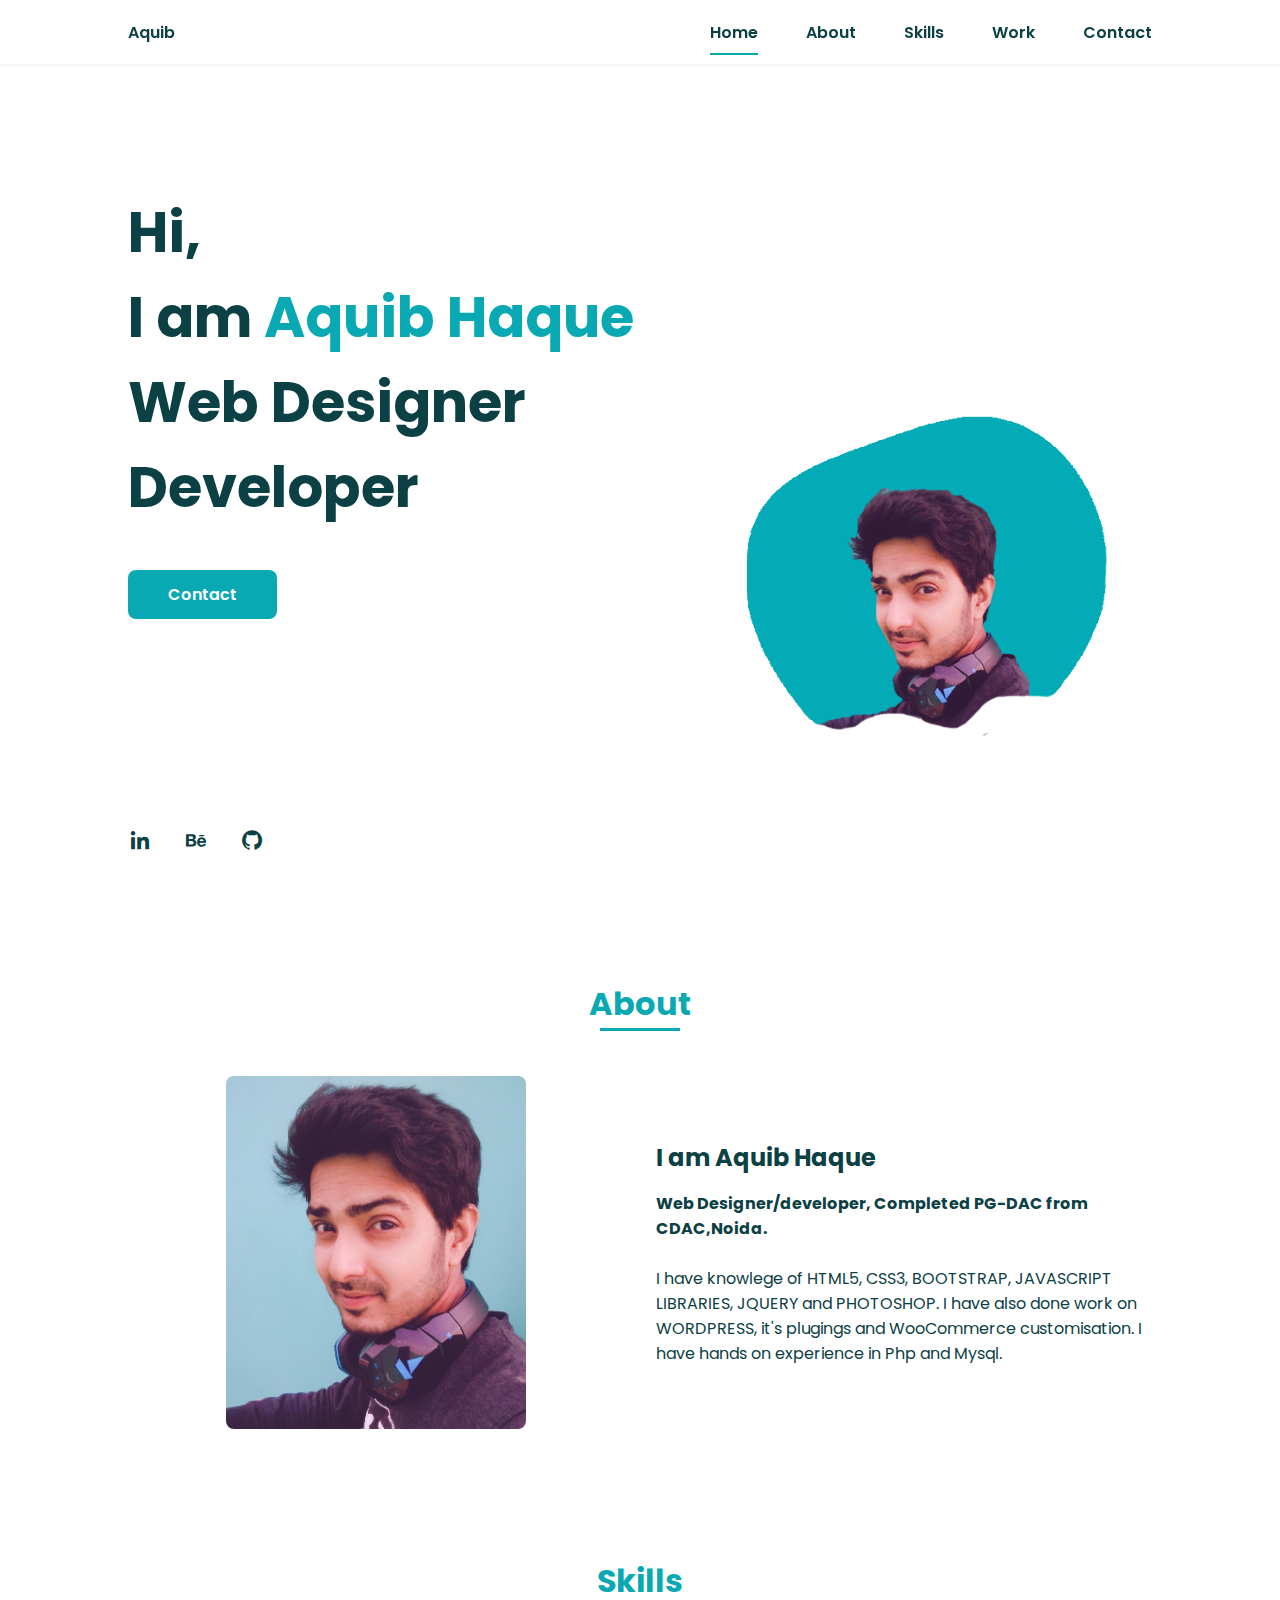
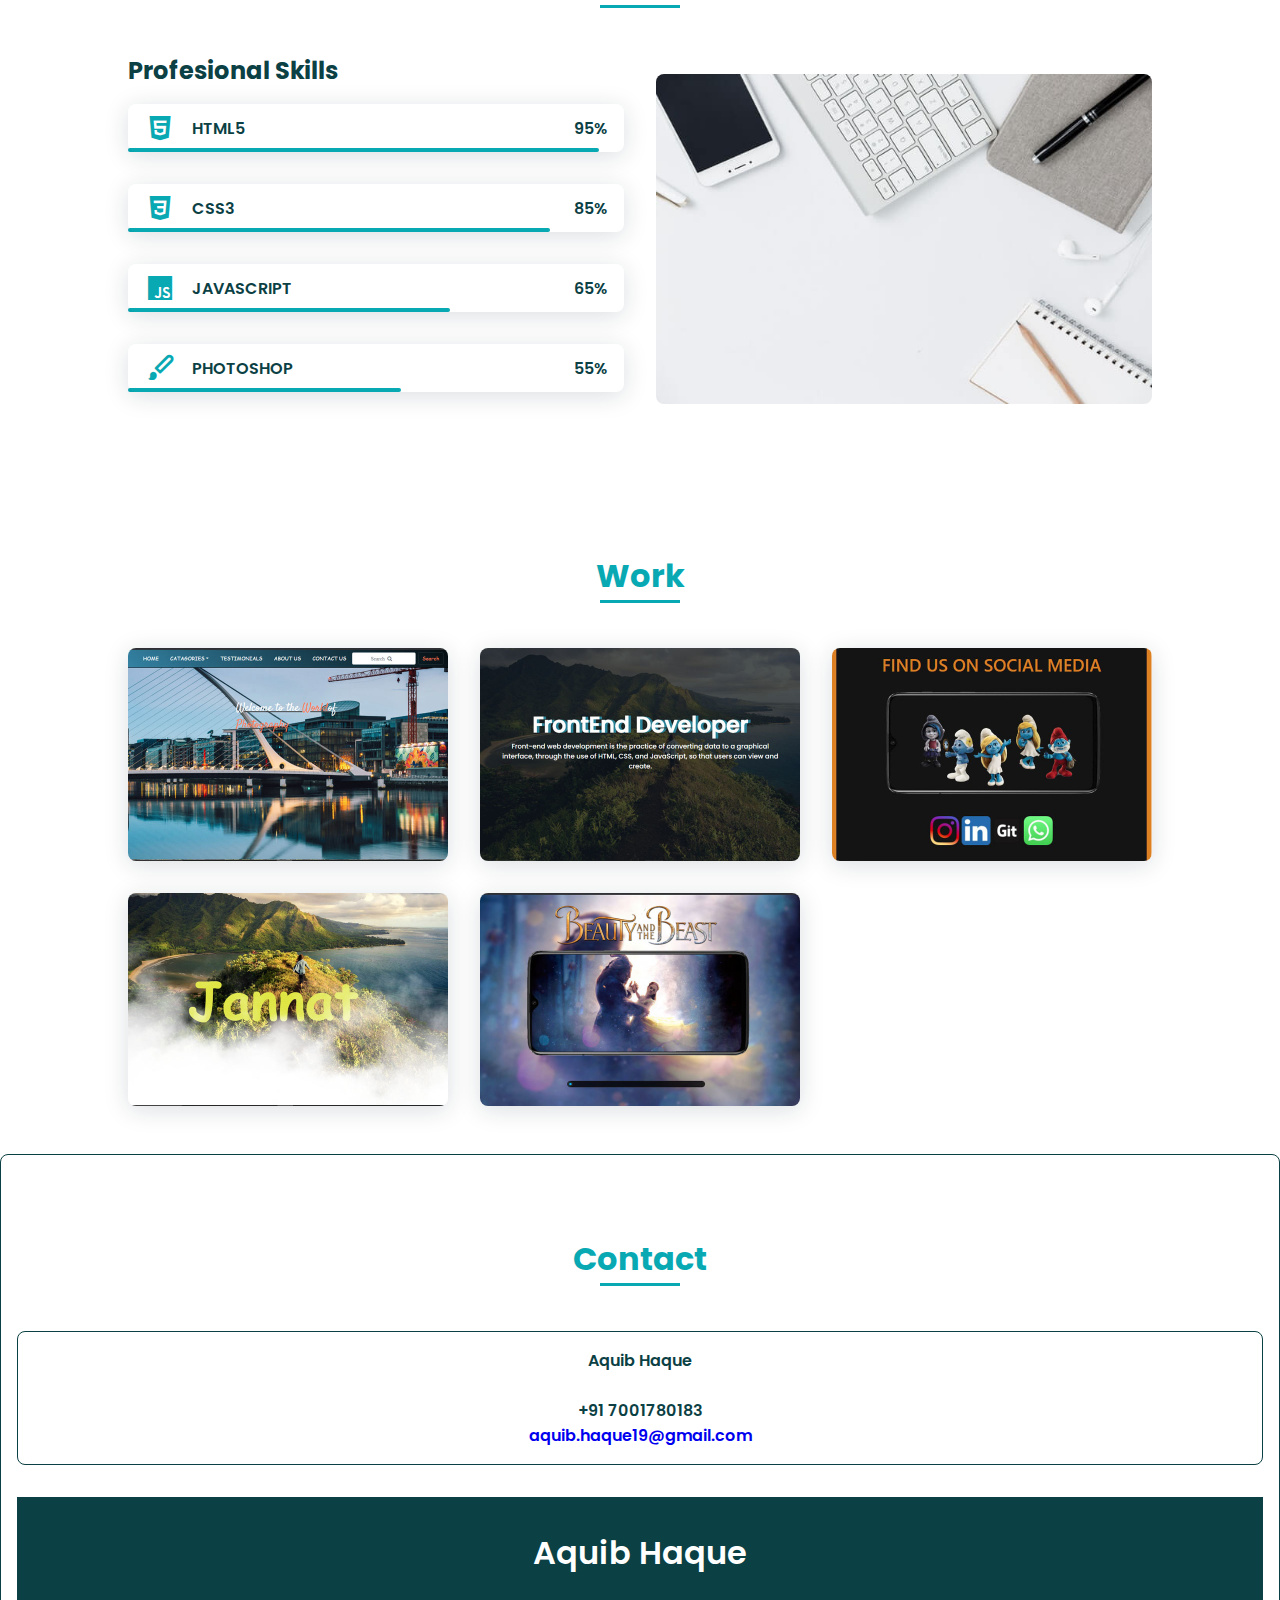
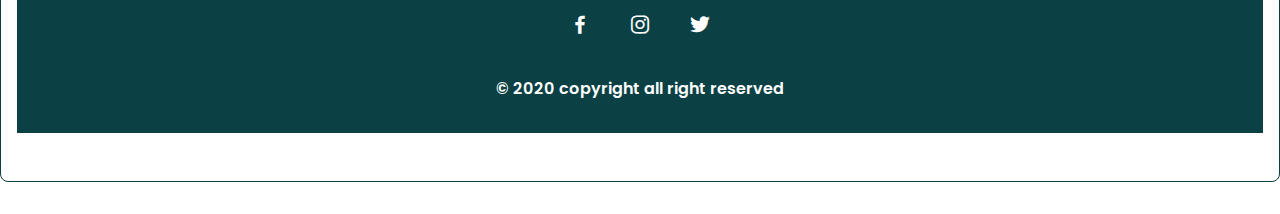
==== index.html @ 91ce6bde "Initial commit" ====
<!DOCTYPE html>
<html lang="en">

<head>
    <meta charset="UTF-8">
    <meta name="viewport" content="width=device-width, initial-scale=1.0">

    <link rel="stylesheet" href="assets/css/styles.css">

    <!-- =====BOX ICONS===== -->
    <link href='https://cdn.jsdelivr.net/npm/boxicons@2.0.5/css/boxicons.min.css' rel='stylesheet'>

    <title> Portfolio website complete</title>

</head>

<body>




    <!--===== HEADER =====-->
    <header class="l-header">
        <nav class="nav bd-grid">
            <div>
                <a href="#" class="nav__logo">Aquib</a>
            </div>

            <div class="nav__menu" id="nav-menu">
                <ul class="nav__list">
                    <li class="nav__item"><a href="#home" class="nav__link active">Home</a></li>
                    <li class="nav__item"><a href="#about" class="nav__link ">About</a></li>
                    <li class="nav__item"><a href="#skills" class="nav__link ">Skills</a></li>
                    <li class="nav__item"><a href="#work" class="nav__link ">Work</a></li>
                    <li class="nav__item"><a href="#contact" class="nav__link">Contact</a></li>
                </ul>
            </div>

            <div class="nav__toggle" id="nav-toggle">
                <i class="bx bx-menu"></i>
            </div>
        </nav>
    </header>

    <main class="l-main ">
        <!--===== HOME =====-->
        <section class="home bd-grid" id="home">
            <div class="home__data ">
                <h1 class="home__title ">Hi,<br>I am <span class="home__title-color ">Aquib Haque</span><br> Web Designer<br>Developer</h1>

                <a href="#contact" class="button ">Contact</a>
            </div>

            <div class="home__social ">
                <a href=" " class="home__social-icon "><i class='bx bxl-linkedin'></i></a>
                <a href=" " class="home__social-icon "><i class='bx bxl-behance' ></i></a>
                <a href=" " class="home__social-icon "><i class='bx bxl-github' ></i></a>
            </div>

            <div class="home__img ">
                <img src="assets/img/perfil.png " alt=" ">
            </div>
        </section>

        <!--===== ABOUT =====-->
        <section class="about section " id="about">
            <h2 class="section-title ">About</h2>

            <div class="about__container bd-grid ">
                <div class="about__img ">
                    <img src="assets/img/about.jpg " alt=" ">
                </div>

                <div>
                    <h2 class="about__subtitle ">I am Aquib Haque</h2>
                    <p class="about__text "><b>Web Designer/developer, Completed PG-DAC from CDAC,Noida.<br><br></b>I have knowlege of HTML5, CSS3, BOOTSTRAP, JAVASCRIPT LIBRARIES, JQUERY and PHOTOSHOP. I have also done work on WORDPRESS, it's plugings and WooCommerce customisation.
                        I have hands on experience in Php and Mysql.
                    </p>
                </div>
            </div>
        </section>

        <!--===== SKILLS =====-->
        <section class="skills section " id="skills">
            <h2 class="section-title ">Skills</h2>

            <div class="skills__container bd-grid">
                <div>
                    <h2 class="skills__subtitle ">Profesional Skills</h2>

                    <div class="skills__data">
                        <div class="skills__names">
                            <i class='bx bxl-html5 skills__icon'></i>
                            <span class="skills__name ">HTML5</span>
                        </div>
                        <div class="skills__bar skills__html ">

                        </div>
                        <div>
                            <span class="skills__percentage ">95%</span>
                        </div>
                    </div>
                    <div class="skills__data ">
                        <div class="skills__names ">
                            <i class='bx bxl-css3 skills__icon'></i>
                            <span class="skills__name ">CSS3</span>
                        </div>
                        <div class="skills__bar skills__css ">

                        </div>
                        <div>
                            <span class="skills__percentage ">85%</span>
                        </div>
                    </div>
                    <div class="skills__data">
                        <div class="skills__names ">
                            <i class='bx bxl-javascript skills__icon'></i>
                            <span class="skills__name ">JAVASCRIPT</span>
                        </div>
                        <div class="skills__bar skills__js ">

                        </div>
                        <div>
                            <span class="skills__percentage ">65%</span>
                        </div>
                    </div>
                    <div class="skills__data ">
                        <div class="skills__names ">
                            <i class='bx bxs-paint skills__icon'></i>
                            <span class="skills__name ">PHOTOSHOP</span>
                        </div>
                        <div class="skills__bar skills__ux ">

                        </div>
                        <div>
                            <span class="skills__percentage ">55%</span>
                        </div>
                    </div>
                </div>

                <div>
                    <img src="assets/img/skills.jpg" alt=" " class="skills__img ">
                </div>
            </div>
        </section>

        <!--===== WORK =====-->
        <section class="work section " id="work">
            <h2 class="section-title ">Work</h2>

            <div class="work__container bd-grid ">

                <div class="work__img ">
                    <a href="Photography/index.html" target="_blank">
                        <img src="assets/img/work1.jpg " alt=" "> </a>
                </div>

                <div class="work__img ">
                    <a href="Animation Responsive webpage 3/index.html" target="_blank">
                        <img src="assets/img/work2.jpg " alt=" "> </a>
                </div>
                <div class="work__img ">
                    <a href="Smurf extended/index.html" target="_blank"> <img src="assets/img/work3.jpg " alt=" "></a>

                </div>

                <div class="work__img ">
                    <a href="Amimation_cloud/index.html" target="_blank">
                        <img src="assets/img/work4.jpg " alt=" "></a>
                </div>



                <div class="work__img ">
                    <a href="Beauty&TheBeastFULL/index.html" target="_blank">
                        <img src="assets/img/work5.jpg " alt=" "> </a>
                </div>

            </div>


        </section>

    </main>

    <!--===== CONTACT =====-->
    <section class="contact section " id="contact">
        <h2 class="section-title ">Contact</h2>

        <section class="contact">


            <p> Aquib Haque</p>
            </br>
            <p> +91 7001780183</p>
            <p> <a style="text-decoration:none" href=mailto:<Developer>aquib.haque19@gmail.com</a></p>
            </div>
        </section>

        <!--===== FOOTER =====-->
        <footer class="footer">
            <p class="footer__title ">Aquib Haque</p>
            <div class="footer__social ">
                <a href="# " class="footer__icon "><i class='bx bxl-facebook' ></i></a>
                <a href="# " class="footer__icon "><i class='bx bxl-instagram' ></i></a>
                <a href="# " class="footer__icon "><i class='bx bxl-twitter' ></i></a>
            </div>
            <p>&#169; 2020 copyright all right reserved</p>
        </footer>

        <!--===== MAIN JS =====-->
        <script src="assets/js/main.js"></script>
        <!--===== SCROLL REVEAL =====-->
        <script src="smooth-scroll.js">
        </script>
        <script>
            var scroll = new SmoothScroll('a[href*="#"]');
        </script>


</body>

</html>
---- assets/css/styles.css ----
/*===== GOOGLE FONTS =====*/

@import url("https://fonts.googleapis.com/css2?family=Poppins:wght@400;600;700&display=swap");

/*===== VARIABLES CSS =====*/

:root {
    --header-height: 3rem;
    --font-semi: 600;
}


/*===== Colores =====*/

:root {
    --first-color: #09a9b4;
    --second-color: #0b4044;
}


/*===== Fuente y tipografia =====*/

:root {
    --body-font: 'Poppins', sans-serif;
    --big-font-size: 2rem;
    --h2-font-size: 1.25rem;
    --normal-font-size: 0.938rem;
}

@media screen and (min-width: 768px) {
     :root {
        --big-font-size: 3.5rem;
        --h2-font-size: 2rem;
        --normal-font-size: 1rem;
    }
}


/*===== Margenes =====*/

:root {
    --mb-1: 0.5rem;
    --mb-2: 1rem;
    --mb-3: 1.5rem;
    --mb-4: 2rem;
    --mb-5: 2.5rem;
    --mb-6: 3rem;
}


/*===== z index =====*/

:root {
    --z-back: -10;
    --z-normal: 1;
    --z-tooltip: 10;
    --z-fixed: 100;
}


/*===== BASE =====*/

*,
::before,
::after {
    box-sizing: border-box;
}

html {
    scroll-behavior: smooth;
}

body {
    margin: var(--header-height) 0 0 0;
    font-family: var(--body-font);
    font-size: var(--normal-font-size);
    color: var(--second-color);
}

h1,
h2,
p {
    margin: 0;
}

ul {
    margin: 0;
    padding: 0;
    list-style: none;
}

a {
    text-decoration: none;
}

img {
    max-width: 100%;
    height: auto;
    display: block;
}


/*===== CLASS CSS ===== */

.section-title {
    position: relative;
    font-size: var(--h2-font-size);
    color: var(--first-color);
    margin-top: var(--mb-2);
    margin-bottom: var(--mb-4);
    text-align: center;
}

.section-title::after {
    position: absolute;
    content: "";
    width: 64px;
    height: 0.18rem;
    left: 0;
    right: 0;
    margin: auto;
    top: 2rem;
    background-color: var(--first-color);
}

.section {
    padding-top: 3rem;
    padding-bottom: 2rem;
}


/*===== LAYOUT =====*/

.bd-grid {
    max-width: 1024px;
    display: grid;
    grid-template-columns: 100%;
    grid-column-gap: 2rem;
    width: calc(100% - 2rem);
    margin-left: var(--mb-2);
    margin-right: var(--mb-2);
}

.l-header {
    width: 100%;
    position: fixed;
    top: 0;
    left: 0;
    z-index: var(--z-fixed);
    background-color: #fff;
    box-shadow: 0 1px 4px rgba(146, 161, 176, .15);
}


/*===== NAV =====*/

.nav {
    height: var(--header-height);
    display: flex;
    justify-content: space-between;
    align-items: center;
    font-weight: var(--font-semi);
}

@media screen and (max-width: 768px) {
    .nav__menu {
        position: fixed;
        top: var(--header-height);
        right: -100%;
        width: 80%;
        height: 100%;
        padding: 2rem;
        background-color: var(--second-color);
        transition: .5s;
    }
}

.nav__item {
    margin-bottom: var(--mb-4);
}

.nav__link {
    position: relative;
    color: #fff;
}

.nav__link:hover {
    position: relative;
}

.nav__link:hover::after {
    position: absolute;
    content: "";
    width: 100%;
    height: 0.18rem;
    left: 0;
    top: 2rem;
    background-color: var(--first-color);
}

.nav__logo {
    color: var(--second-color);
}

.nav__toggle {
    color: var(--second-color);
    font-size: 1.5rem;
    cursor: pointer;
}


/*Active menu*/

.active::after {
    position: absolute;
    content: "";
    width: 100%;
    height: 0.18rem;
    left: 0;
    top: 2rem;
    background-color: var(--first-color);
}


/*=== Show menu ===*/

.show {
    right: 0;
}


/*===== HOME =====*/

.home {
    height: calc(100vh - 3rem);
    row-gap: 1rem;
}

.home__data {
    align-self: center;
}

.home__title {
    font-size: var(--big-font-size);
    margin-bottom: var(--mb-5);
}

.home__title-color {
    color: var(--first-color);
}

.home__social {
    display: flex;
    flex-direction: column;
}

.home__social-icon {
    width: max-content;
    margin-bottom: var(--mb-2);
    font-size: 1.5rem;
    color: var(--second-color);
}

.home__social-icon:hover {
    color: var(--first-color);
}

.home__img {
    position: absolute;
    right: 0;
    bottom: 0;
    width: 295px;
}


/*BUTTONS*/

.button {
    display: inline-block;
    background-color: var(--first-color);
    color: #fff;
    padding: .75rem 2.5rem;
    font-weight: var(--font-semi);
    border-radius: .5rem;
}

.button:hover {
    box-shadow: 0 10px 36px rgba(0, 0, 0, .15);
}


/* ===== ABOUT =====*/

.about__container {
    row-gap: 2rem;
    text-align: center;
}

.about__subtitle {
    margin-bottom: var(--mb-2);
}

.about__img {
    justify-self: center;
}

.about__img img {
    width: 200px;
    border-radius: .5rem;
}


/* ===== SKILLS =====*/

.skills__container {
    row-gap: 2rem;
    text-align: center;
}

.skills__subtitle {
    margin-bottom: var(--mb-2);
}

.skills__text {
    margin-bottom: var(--mb-4);
}

.skills__data {
    display: flex;
    justify-content: space-between;
    align-items: center;
    position: relative;
    font-weight: var(--font-semi);
    padding: .5rem 1rem;
    margin-bottom: var(--mb-4);
    border-radius: .5rem;
    box-shadow: 0 4px 25px rgba(14, 36, 49, .15);
}

.skills__icon {
    font-size: 2rem;
    margin-right: var(--mb-2);
    color: var(--first-color);
}

.skills__names {
    display: flex;
    align-items: center;
}

.skills__bar {
    position: absolute;
    left: 0;
    bottom: 0;
    background-color: var(--first-color);
    height: .25rem;
    border-radius: .5rem;
    z-index: var(--z-back);
}

.skills__html {
    width: 95%;
}

.skills__css {
    width: 85%;
}

.skills__js {
    width: 65%;
}

.skills__ux {
    width: 55%;
}

.skills__img {
    border-radius: .5rem;
}


/* ===== WORK =====*/

.work__container {
    row-gap: 2rem;
}

.work__img {
    box-shadow: 0 4px 25px rgba(14, 36, 49, .15);
    border-radius: .5rem;
    overflow: hidden;
}

.work__img img {
    transition: 1s;
    cursor: pointer;
}

.work__img img:hover {
    transform: scale(1.1);
}


/* ===== CONTACT =====*/

.contact a:hover {
    color: #ff5100;
}

.contact {
    text-align: center;
    width: 100%;
    font-size: var(--normal-font-size);
    font-weight: var(--font-semi);
    padding: 1rem;
    border-radius: .5rem;
    border: 1.5px solid var(--second-color);
    outline: none;
    margin-bottom: var(--mb-4);
}


/* ===== FOOTER =====*/

.footer {
    background-color: var(--second-color);
    color: #fff;
    text-align: center;
    font-weight: var(--font-semi);
    padding: 2rem 0;
}

.footer__title {
    font-size: 2rem;
    margin-bottom: var(--mb-4);
}

.footer__social {
    margin-bottom: var(--mb-4);
}

.footer__icon {
    font-size: 1.5rem;
    color: #fff;
    margin: 0 var(--mb-2)
}


/* ===== MEDIA QUERIES=====*/

@media screen and (min-width: 768px) {
    body {
        margin: 0;
    }
    .section {
        padding-top: 4rem;
        padding-bottom: 3rem;
    }
    .section-title {
        margin-bottom: var(--mb-6);
    }
    .section-title::after {
        width: 80px;
        top: 3rem;
    }
    .nav {
        height: calc(var(--header-height) + 1rem);
    }
    .nav__list {
        display: flex;
        padding-top: 0;
    }
    .nav__item {
        margin-left: var(--mb-6);
        margin-bottom: 0;
    }
    .nav__toggle {
        display: none;
    }
    .nav__link {
        color: var(--second-color);
    }
    .home {
        height: 100vh;
    }
    .home__data {
        align-self: flex-end;
    }
    .home__social {
        padding-top: 0;
        padding-bottom: 2.5rem;
        flex-direction: row;
        align-self: flex-end;
    }
    .home__social-icon {
        margin-bottom: 0;
        margin-right: var(--mb-4);
    }
    .home__img {
        width: 457px;
        bottom: 15%;
    }
    .about__container,
    .skills__container {
        grid-template-columns: repeat(2, 1fr);
        align-items: center;
        text-align: initial;
    }
    .about__img img {
        width: 300px;
    }
    .work__container {
        grid-template-columns: repeat(3, 1fr);
        grid-template-rows: repeat(2, 1fr);
        column-gap: 2rem;
    }
    .contact__form {
        width: 360px;
    }
    .contact__container {
        justify-items: center;
    }
}

@media screen and (min-width: 1024px) {
    .bd-grid {
        margin-left: auto;
        margin-right: auto;
    }
    .home__img {
        right: 10%;
    }
}
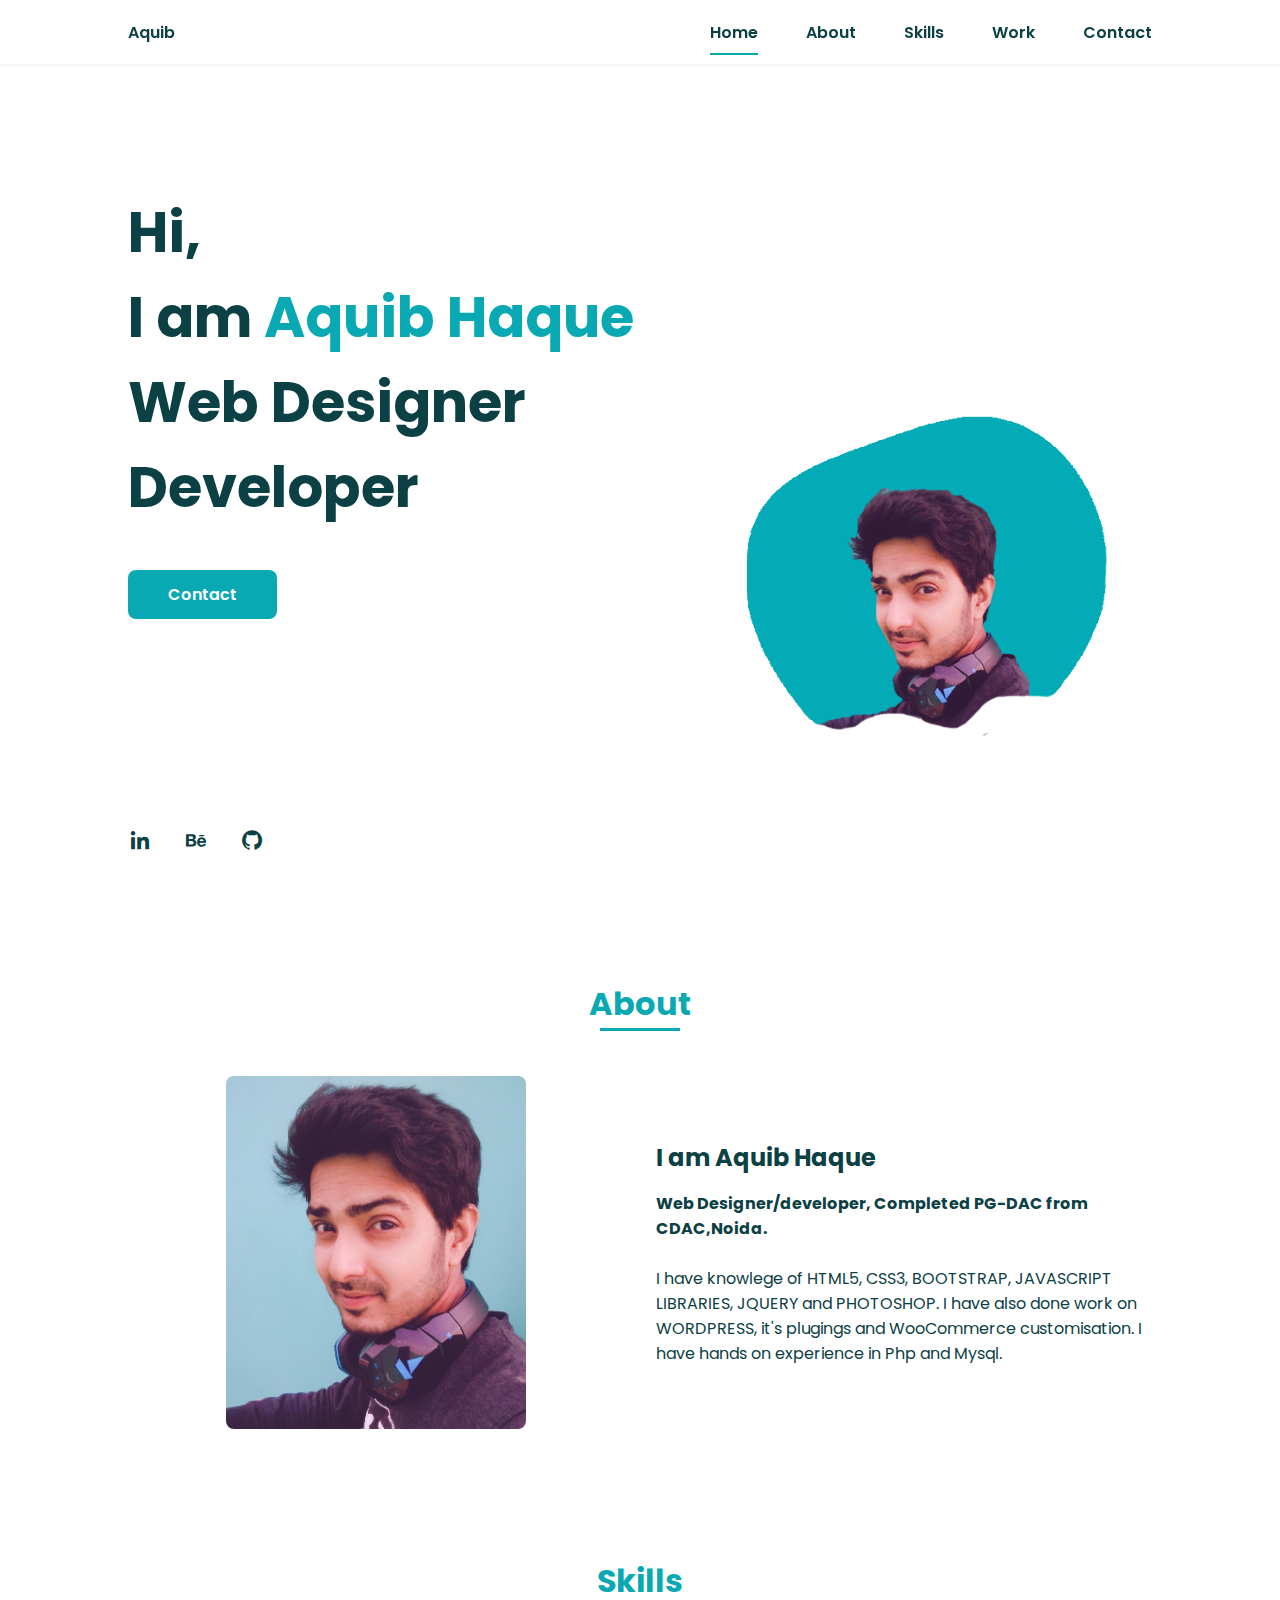
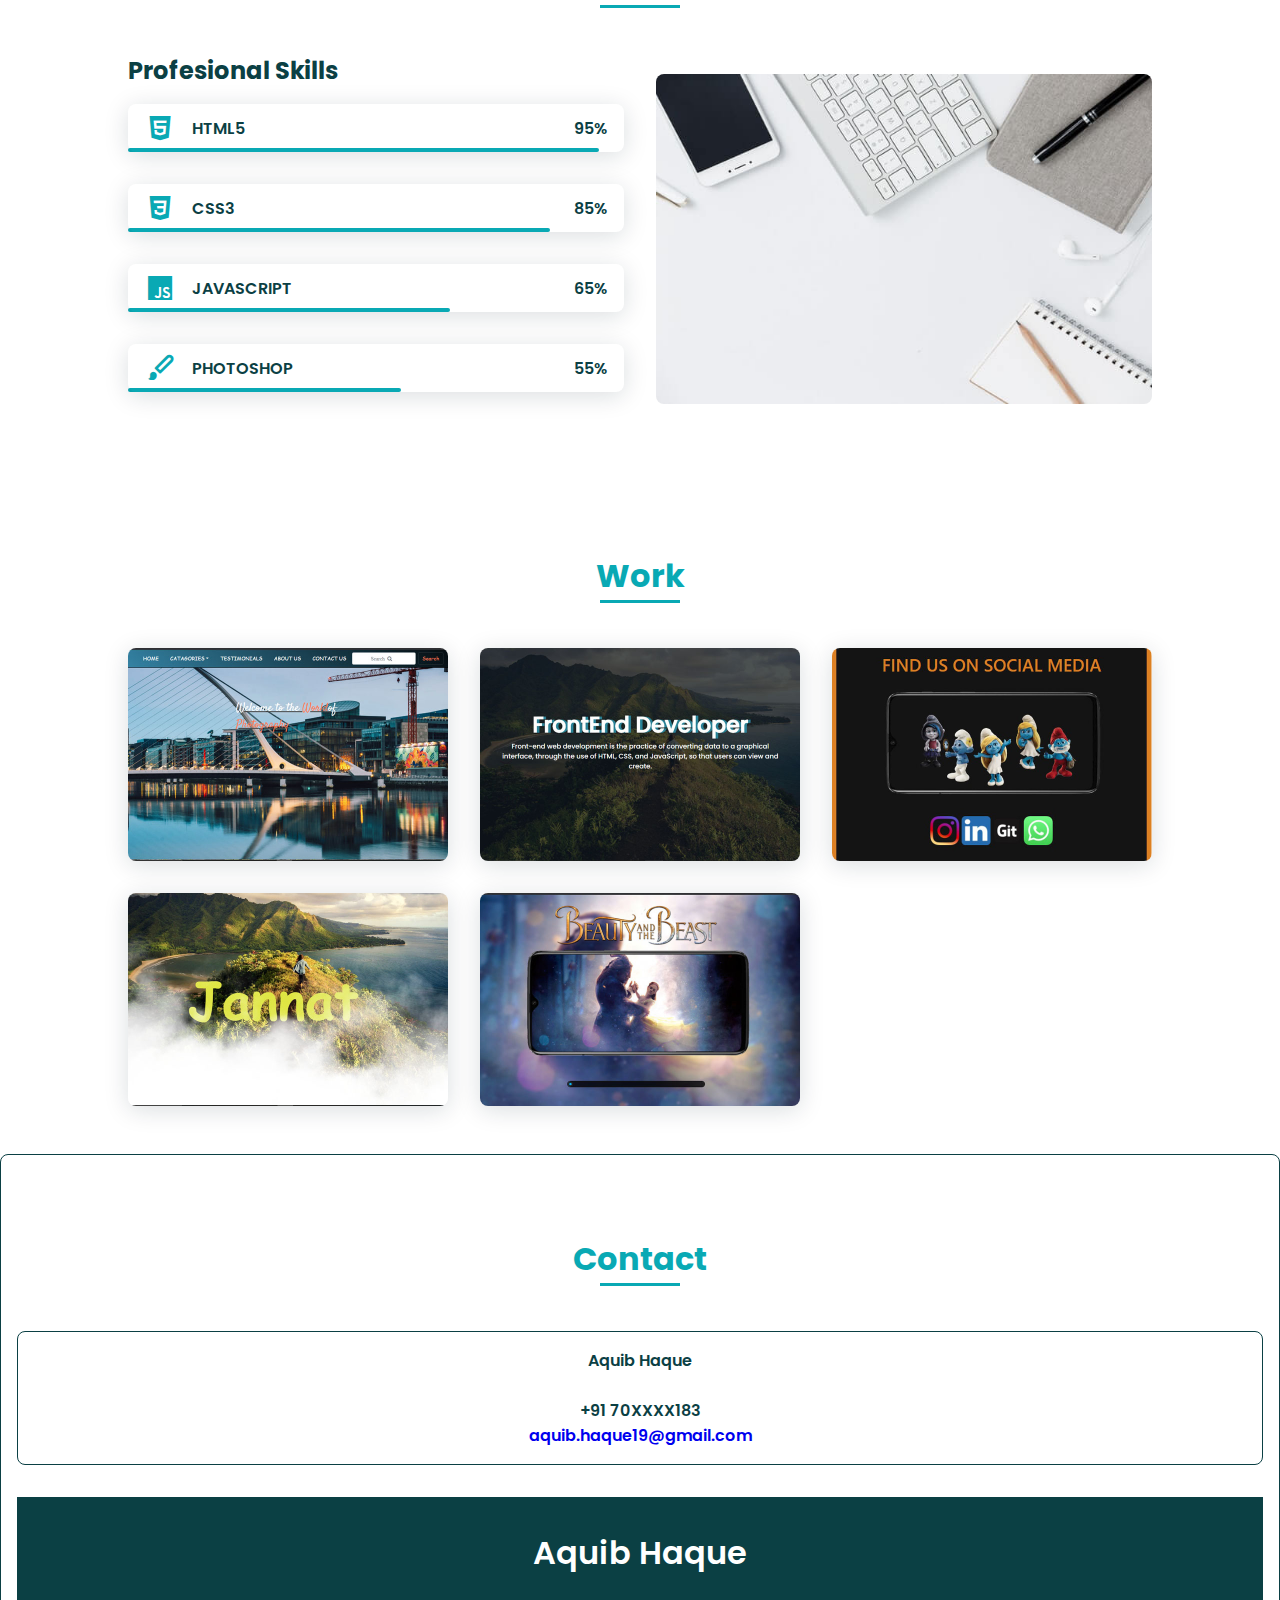
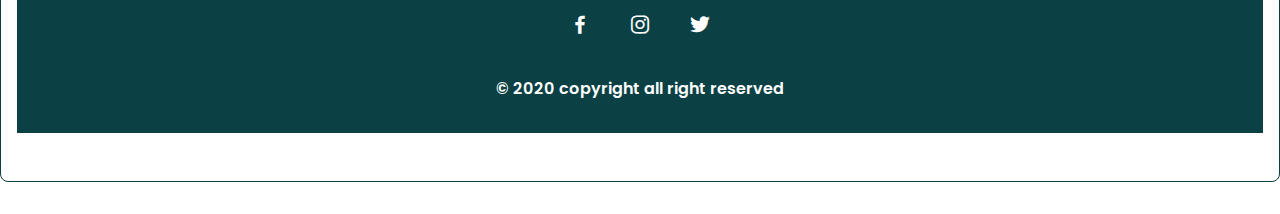
==== commit 6285a355: "Update index.html" ====
--- a/index.html
+++ b/index.html
@@ -151,7 +151,7 @@
             <div class="work__container bd-grid ">
 
                 <div class="work__img ">
-                    <a href="Photography/index.html" target="_blank">
+                    <a href="PhotoGraphy/index.html" target="_blank">
                         <img src="assets/img/work1.jpg " alt=" "> </a>
                 </div>
 
@@ -175,7 +175,6 @@
                     <a href="Beauty&TheBeastFULL/index.html" target="_blank">
                         <img src="assets/img/work5.jpg " alt=" "> </a>
                 </div>
-
             </div>
 
 
@@ -192,7 +191,7 @@
 
             <p> Aquib Haque</p>
             </br>
-            <p> +91 7001780183</p>
+            <p> +91 70XXXX183</p>
             <p> <a style="text-decoration:none" href=mailto:<Developer>aquib.haque19@gmail.com</a></p>
             </div>
         </section>
@@ -220,4 +219,4 @@
 
 </body>
 
-</html>+</html>
